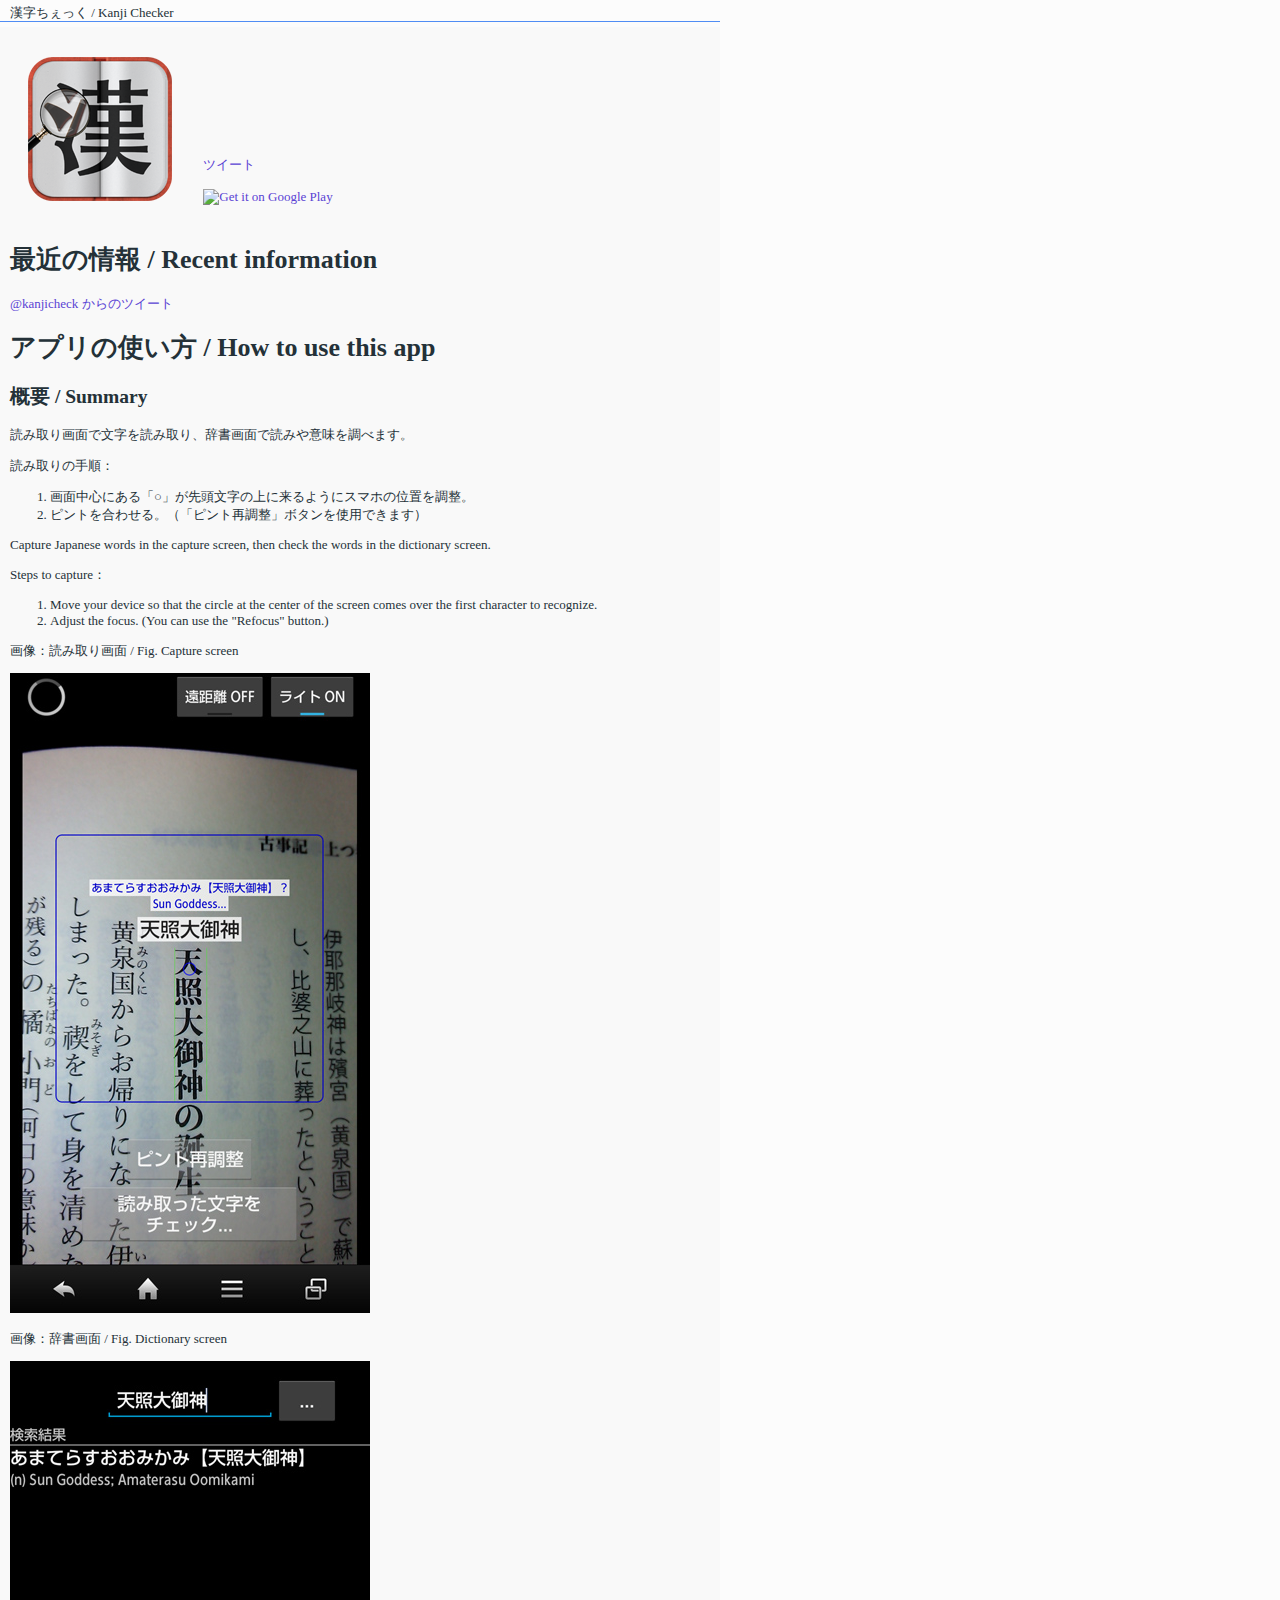
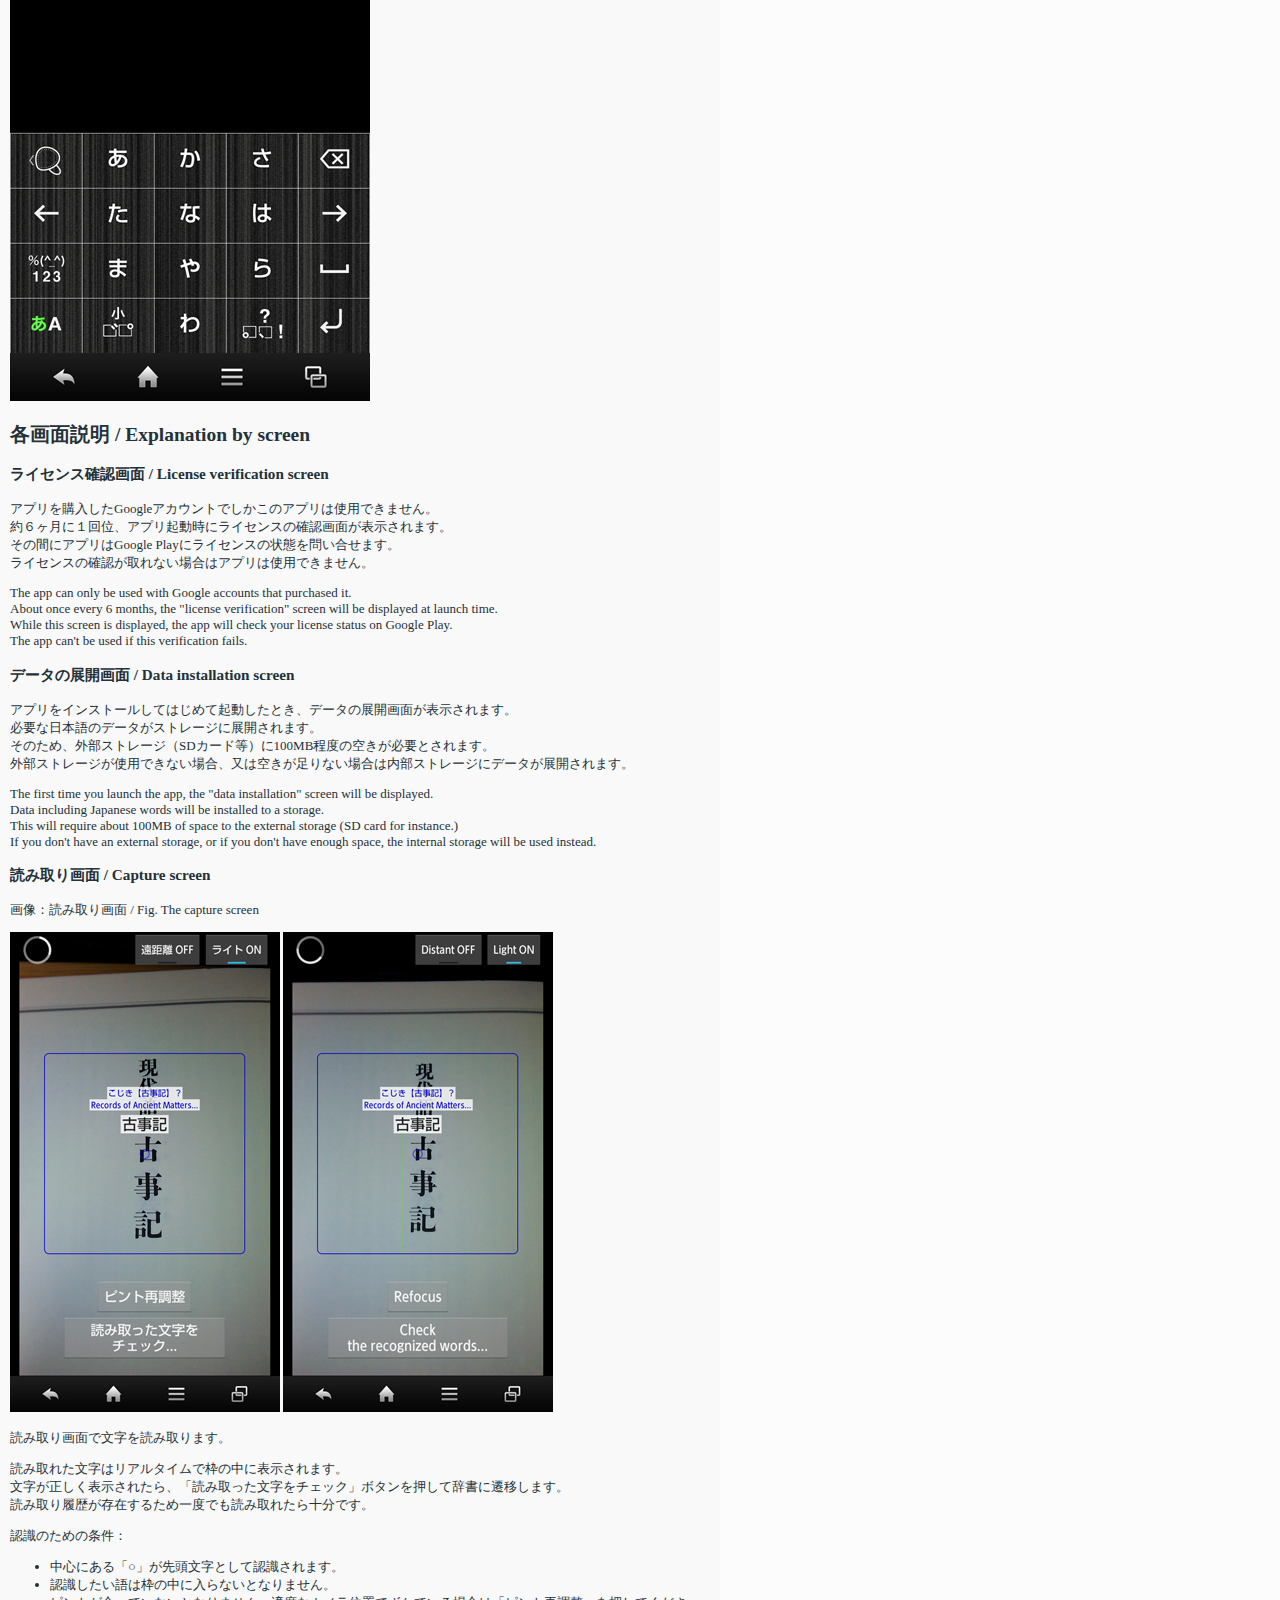
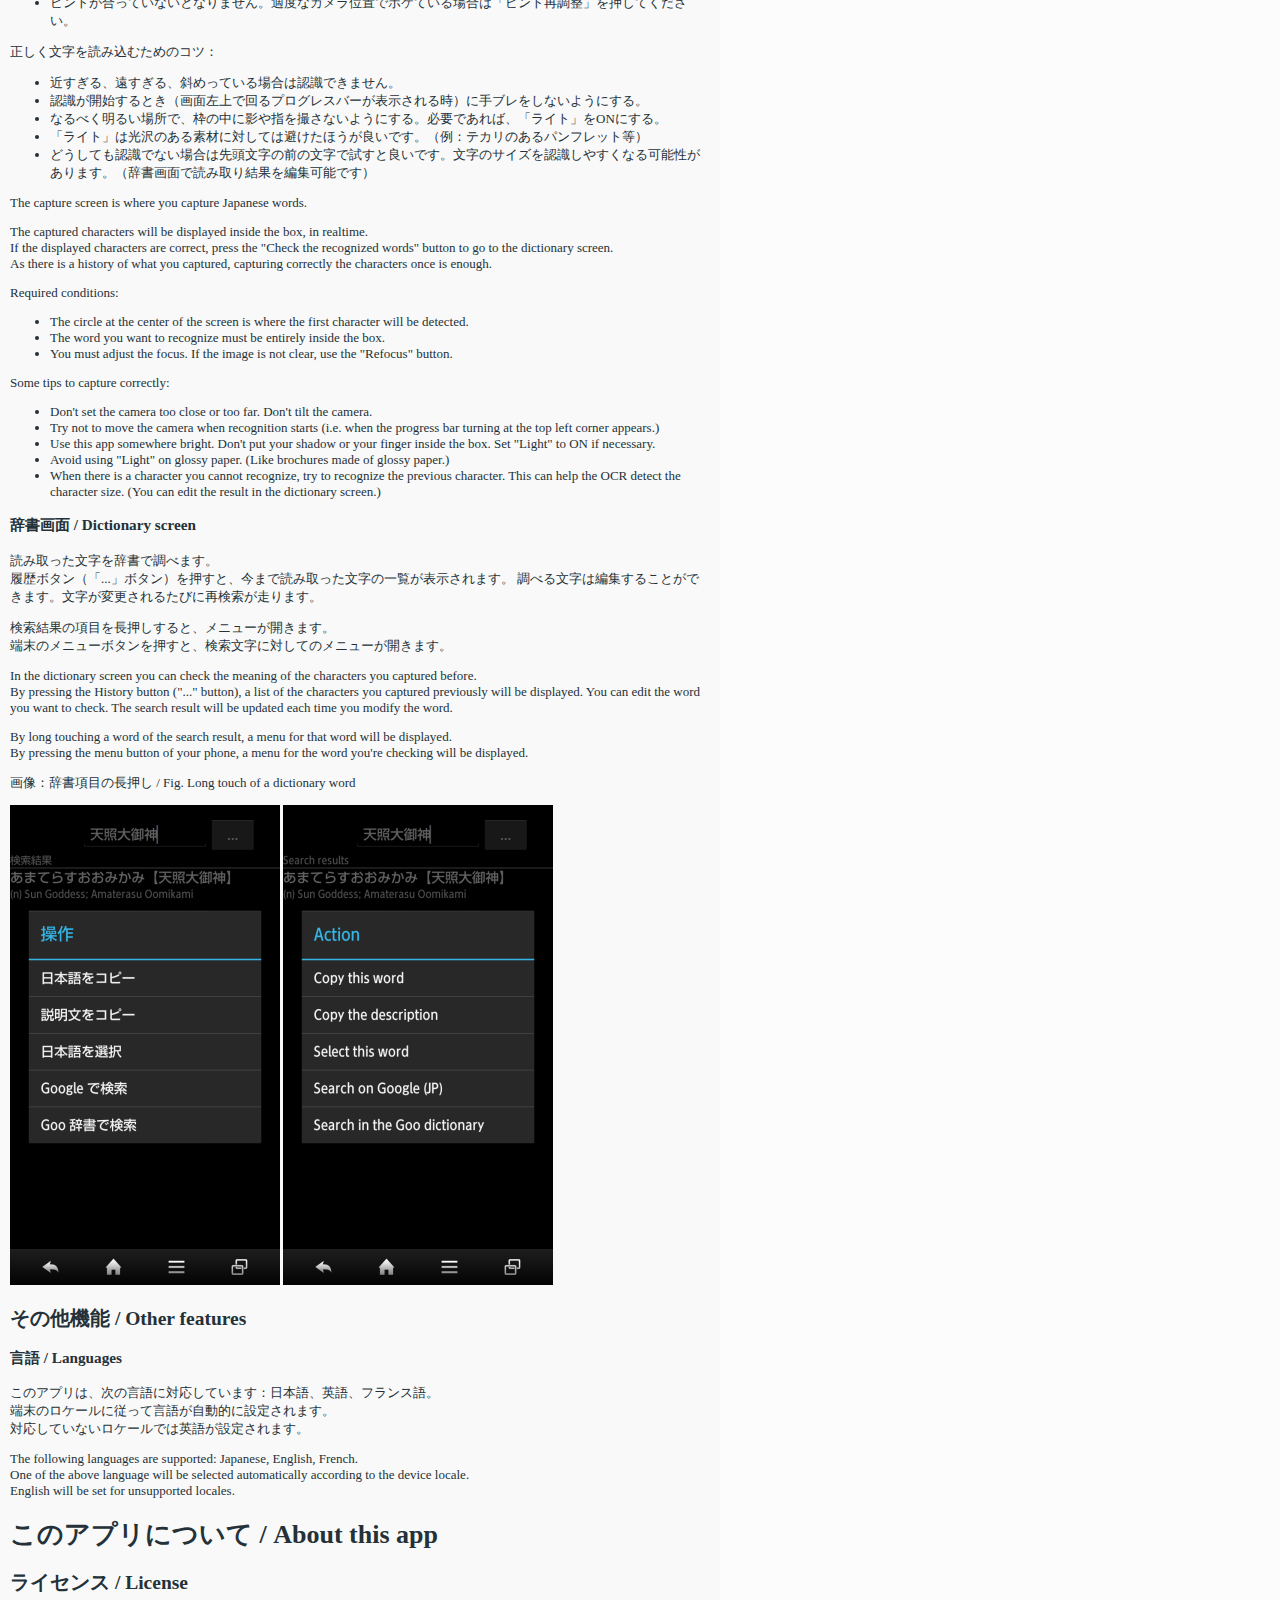
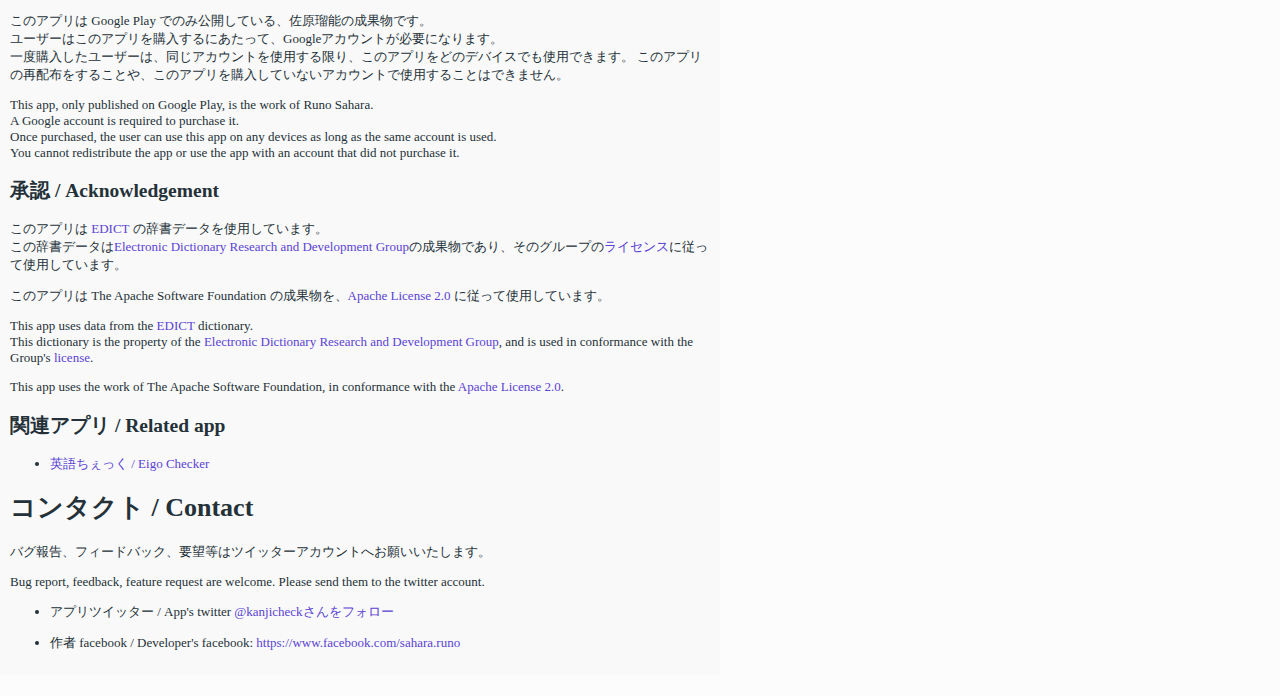
==== kanjicheck/index.html @ 9945fd0c "backup" ====
﻿<!DOCTYPE html>
<html>
<head>
<meta charset="UTF-8"/>
<meta name="viewport" content="width=device-width,target-densitydpi=device-dpi,initial-scale=1" />
<title>漢字ちぇっく / Kanji Checker</title>
<link href="test.css" type="text/css" rel="stylesheet" />
</head>
<body>

<div id="fb-root"></div>
<script>(function(d, s, id) {
  var js, fjs = d.getElementsByTagName(s)[0];
  if (d.getElementById(id)) return;
  js = d.createElement(s); js.id = id;
  js.src = "//connect.facebook.net/ja_JP/all.js#xfbml=1";
  fjs.parentNode.insertBefore(js, fjs);
}(document, 'script', 'facebook-jssdk'));</script>

<!-- top begin -->
<div id="global-top" class="wrap">

<!-- top-middle begin -->
<div id="top-middle" class="wrap">
<div class="menu">

<div class="menu-title">
漢字ちぇっく / Kanji Checker
</div>

</div>
</div>
<!-- top-middle end -->

</div>
<!-- top end -->

<div id="global-contents" class="wrap">

<!-- contents-middle begin -->
<div id="contents-middle" class="wrap">

<div class="doc">

<div style="width: 160px; padding: 20px 10px 20px 10px; display: inline-block;">
<center><img src="ic_launcher.png"></center>
</div>

<div style="width: 440px; padding: 10px; display: inline-block;">

<div style="padding: 0px 0px 0px 0px;">
<a href="https://twitter.com/share" class="twitter-share-button" data-url="http://pedantic.jp/kanjicheck/" data-via="kanjicheck" data-lang="ja">ツイート</a>
</div>
<div class="fb-like" data-href="http://pedantic.jp/kanjicheck/" data-width="450" data-show-faces="true" data-send="true"></div>
<!-- +1 ボタン を表示したい位置に次のタグを貼り付けてください。 -->
<!-- <div class="g-plusone" data-annotation="inline" data-width="300"></div> -->
<div style="padding: 15px 0px 0px 0px;">
<a href="https://play.google.com/store/apps/details?id=jp.pedantic.kanjiocr">
  <img alt="Get it on Google Play"
       src="https://developer.android.com/images/brand/ja_generic_rgb_wo_45.png" />
</a></div>

</div>


<script>!function(d,s,id){var js,fjs=d.getElementsByTagName(s)[0],p=/^http:/.test(d.location)?'http':'https';if(!d.getElementById(id)){js=d.createElement(s);js.id=id;js.src=p+'://platform.twitter.com/widgets.js';fjs.parentNode.insertBefore(js,fjs);}}(document, 'script', 'twitter-wjs');</script>
<!-- 最後の +1 ボタン タグの後に次のタグを貼り付けてください。 -->
<script type="text/javascript">
  window.___gcfg = {lang: 'ja'};

  (function() {
    var po = document.createElement('script'); po.type = 'text/javascript'; po.async = true;
    po.src = 'https://apis.google.com/js/plusone.js';
    var s = document.getElementsByTagName('script')[0]; s.parentNode.insertBefore(po, s);
  })();
</script>

<h1>最近の情報 / Recent information</h1>

<a class="twitter-timeline" href="https://twitter.com/kanjicheck" data-widget-id="363666453980934144">@kanjicheck からのツイート</a>
<script>!function(d,s,id){var js,fjs=d.getElementsByTagName(s)[0],p=/^http:/.test(d.location)?'http':'https';if(!d.getElementById(id)){js=d.createElement(s);js.id=id;js.src=p+"://platform.twitter.com/widgets.js";fjs.parentNode.insertBefore(js,fjs);}}(document,"script","twitter-wjs");</script>

<h1>アプリの使い方 / How to use this app</h1>

<h2>概要 / Summary</h2>

<p>
読み取り画面で文字を読み取り、辞書画面で読みや意味を調べます。
</p>

<p>
読み取りの手順：
<ol>
<li>画面中心にある「○」が先頭文字の上に来るようにスマホの位置を調整。</li>
<li>ピントを合わせる。（「ピント再調整」ボタンを使用できます）</li>
</ol>
</p>

<p>
Capture Japanese words in the capture screen, then check the words in the dictionary screen.
</p>

<p>
Steps to capture：
<ol>
<li>Move your device so that the circle at the center of the screen comes over the first character to recognize.</li>
<li>Adjust the focus. (You can use the "Refocus" button.)</li>
</ol>
</p>

<p>
画像：読み取り画面 / Fig. Capture screen<br>
</p>

<p>
<img src="screen_capture.jpg" />
</p>

<p>
画像：辞書画面 / Fig. Dictionary screen
</p>

<p>
<img src="screen_dictionary.jpg" />
</p>

<h2>各画面説明 / Explanation by screen</h2>

<h3>ライセンス確認画面 / License verification screen</h3>

<p>
アプリを購入したGoogleアカウントでしかこのアプリは使用できません。<br>
約６ヶ月に１回位、アプリ起動時にライセンスの確認画面が表示されます。<br>
その間にアプリはGoogle Playにライセンスの状態を問い合せます。<br>
ライセンスの確認が取れない場合はアプリは使用できません。
</p>

<p>
The app can only be used with Google accounts that purchased it.<br>
About once every 6 months, the "license verification" screen will be displayed at launch time.<br>
While this screen is displayed, the app will check your license status on Google Play.<br>
The app can't be used if this verification fails.
</p>

<h3>データの展開画面 / Data installation screen</h3>

<p>
アプリをインストールしてはじめて起動したとき、データの展開画面が表示されます。<br>
必要な日本語のデータがストレージに展開されます。<br>
そのため、外部ストレージ（SDカード等）に100MB程度の空きが必要とされます。<br>
外部ストレージが使用できない場合、又は空きが足りない場合は内部ストレージにデータが展開されます。
</p>

<p>
The first time you launch the app, the "data installation" screen will be displayed.<br>
Data including Japanese words will be installed to a storage.<br>
This will require about 100MB of space to the external storage (SD card for instance.)<br>
If you don't have an external storage, or if you don't have enough space, the internal storage will be used instead.
</p>

<h3>読み取り画面 / Capture screen</h3>

<p>
画像：読み取り画面 / Fig. The capture screen
</p>

<p>
<img src="capture-ja.jpg">
<img src="capture-en.jpg">
</p>

<p>
読み取り画面で文字を読み取ります。
</p>

<p>
読み取れた文字はリアルタイムで枠の中に表示されます。<br>
文字が正しく表示されたら、「読み取った文字をチェック」ボタンを押して辞書に遷移します。<br>
読み取り履歴が存在するため一度でも読み取れたら十分です。<br>
</p>

<p>
認識のための条件：<br>
<ul>
<li>中心にある「○」が先頭文字として認識されます。</li>
<li>認識したい語は枠の中に入らないとなりません。</li>
<li>ピントが合っていないとなりません。適度なカメラ位置でボケている場合は「ピント再調整」を押してください。</li>
</ul>
</p>

<p>
正しく文字を読み込むためのコツ：
<ul>
<li>近すぎる、遠すぎる、斜めっている場合は認識できません。</li>
<li>認識が開始するとき（画面左上で回るプログレスバーが表示される時）に手ブレをしないようにする。</li>
<li>なるべく明るい場所で、枠の中に影や指を撮さないようにする。必要であれば、「ライト」をONにする。</li>
<li>「ライト」は光沢のある素材に対しては避けたほうが良いです。（例：テカリのあるパンフレット等）</li>
<li>どうしても認識でない場合は先頭文字の前の文字で試すと良いです。文字のサイズを認識しやすくなる可能性があります。（辞書画面で読み取り結果を編集可能です）</li>
</ul>
</p>

<p>
The capture screen is where you capture Japanese words.
</p>

<p>
The captured characters will be displayed inside the box, in realtime.<br>
If the displayed characters are correct, press the "Check the recognized words" button to go to the dictionary screen.<br>
As there is a history of what you captured, capturing correctly the characters once is enough.
</p>

<p>
Required conditions:<br>
<ul>
<li>The circle at the center of the screen is where the first character will be detected.</li>
<li>The word you want to recognize must be entirely inside the box.</li>
<li>You must adjust the focus. If the image is not clear, use the "Refocus" button.</li>
</ul>
</p>

<p>
Some tips to capture correctly:
<ul>
<li>Don't set the camera too close or too far. Don't tilt the camera.</li>
<li>Try not to move the camera when recognition starts (i.e. when the progress bar turning at the top left corner appears.)</li>
<li>Use this app somewhere bright. Don't put your shadow or your finger inside the box. Set "Light" to ON if necessary.</li>
<li>Avoid using "Light" on glossy paper. (Like brochures made of glossy paper.)</li>
<li>When there is a character you cannot recognize, try to recognize the previous character. This can help the OCR detect the character size. (You can edit the result in the dictionary screen.)</li>
</ul>
</p>

<h3>辞書画面 / Dictionary screen</h3>

<p>
読み取った文字を辞書で調べます。<br>
履歴ボタン（「...」ボタン）を押すと、今まで読み取った文字の一覧が表示されます。
調べる文字は編集することができます。文字が変更されるたびに再検索が走ります。<br>
</p>

<p>
検索結果の項目を長押しすると、メニューが開きます。<br>
端末のメニューボタンを押すと、検索文字に対してのメニューが開きます。<br>
</p>

<p>
In the dictionary screen you can check the meaning of the characters you captured before.<br>
By pressing the History button ("..." button), a list of the characters you captured previously will be displayed.
You can edit the word you want to check. The search result will be updated each time you modify the word.<br>
</p>

<p>
By long touching a word of the search result, a menu for that word will be displayed.<br>
By pressing the menu button of your phone, a menu for the word you're checking will be displayed.
</p>

<p>
画像：辞書項目の長押し / Fig. Long touch of a dictionary word
</p>

<p>
<img src="action-ja.png">
<img src="action-en.png">
</p>

<h2>その他機能 / Other features</h2>

<h3>言語 / Languages</h3>

<p>
このアプリは、次の言語に対応しています：日本語、英語、フランス語。<br>
端末のロケールに従って言語が自動的に設定されます。<br>
対応していないロケールでは英語が設定されます。
</p>

<p>
The following languages are supported: Japanese, English, French.<br>
One of the above language will be selected automatically according to the device locale.<br>
English will be set for unsupported locales.
</p>

<h1>このアプリについて / About this app</h1>

<h2>ライセンス / License</h2>

<p>
このアプリは Google Play でのみ公開している、佐原瑠能の成果物です。<br>
ユーザーはこのアプリを購入するにあたって、Googleアカウントが必要になります。<br>
一度購入したユーザーは、同じアカウントを使用する限り、このアプリをどのデバイスでも使用できます。<by>
このアプリの再配布をすることや、このアプリを購入していないアカウントで使用することはできません。
</p>

<p>
This app, only published on Google Play, is the work of Runo Sahara.<br>
A Google account is required to purchase it.<br>
Once purchased, the user can use this app on any devices as long as the same account is used.<br>
You cannot redistribute the app or use the app with an account that did not purchase it.
</p>

<h2>承認 / Acknowledgement</h2>

<p>
このアプリは <a href="http://www.csse.monash.edu.au/~jwb/edict.html" target="_blank">EDICT</a> の辞書データを使用しています。<br>
この辞書データは<a href="http://www.edrdg.org/" target="_blank">Electronic Dictionary Research and Development Group</a>の成果物であり、そのグループの<a href="http://www.edrdg.org/edrdg/licence.html" target="_blank">ライセンス</a>に従って使用しています。
</p>

<p>
このアプリは The Apache Software Foundation の成果物を、<a href="http://www.apache.org/licenses/LICENSE-2.0.txt" target="_blank">Apache License 2.0</a> に従って使用しています。
</p>

<p>
This app uses data from the <a href="http://www.csse.monash.edu.au/~jwb/edict.html" target="_blank">EDICT</a> dictionary.<br>
This dictionary is the property of the <a href="http://www.edrdg.org/" target="_blank">Electronic Dictionary Research and Development Group</a>, and is used in conformance with the Group's <a href="http://www.edrdg.org/edrdg/licence.html" target="_blank">license</a>.
</p>

<p>
This app uses the work of The Apache Software Foundation, in conformance with the <a href="http://www.apache.org/licenses/LICENSE-2.0.txt" target="_blank">Apache License 2.0</a>.
</p>

<h2>関連アプリ / Related app</h2>

<p>
<ul>
<li>
<a href="http://pedantic.jp/eigocheck/">英語ちぇっく / Eigo Checker</a>
</li>
</ul>
</p>

<h1>コンタクト / Contact</h1>

<p>
バグ報告、フィードバック、要望等はツイッターアカウントへお願いいたします。
</p>

<p>
Bug report, feedback, feature request are welcome. Please send them to the twitter account.
</p>

<p>
<ul>
<li>アプリツイッター / App's twitter <a href="https://twitter.com/kanjicheck" class="twitter-follow-button" data-show-count="false" data-lang="ja">@kanjicheckさんをフォロー</a>
<script>!function(d,s,id){var js,fjs=d.getElementsByTagName(s)[0],p=/^http:/.test(d.location)?'http':'https';if(!d.getElementById(id)){js=d.createElement(s);js.id=id;js.src=p+'://platform.twitter.com/widgets.js';fjs.parentNode.insertBefore(js,fjs);}}(document, 'script', 'twitter-wjs');</script>
</li>
</ul>
</p>

<p>
<ul>
<li>作者 facebook / Developer's facebook: <a href="https://www.facebook.com/sahara.runo" target="_blank">https://www.facebook.com/sahara.runo</a></li>
</ul>
</p>

</div>

</div>
<!-- contents-middle end -->

</div>
<!-- contents end -->

<!-- bottom begin -->
<div id="global-bottom"  class="wrap">

<!-- bottom-middle begin -->
<div id="bottom-middle" class="wrap">
</div>
<!-- bottom-middle end -->

</div>
<!-- bottom end -->

</body>
</html>
---- kanjicheck/test.css ----
﻿
/* Overall */

html
{
	padding: 0px; margin: 0px;
}

body
{
	padding: 0px; margin: 0px;
	
	font-size: 13px;
	color: #243138;

	background-color: #fcfcfc;
}

/* Text */

a
{
	text-decoration: none;
}

a:hover
{
	background-color: #dcebfa;
	text-decoration: underline;
}

a:link
{
	color: #5A43D4;
}

a:visited
{
	color: #7e60ce;
}

/* div wrapper */

div.wrap:after
{
	display: block; clear: both;
	visibility: hidden;
	height: 0px;
	font-size: 0em;
	line-height: 0px;
	content: "";
}

/* Overall icon  */

div.icon-def
{
	width: 7px; height: 7px;
	margin: 7px;
	border-radius: 1px;
	background-color: #508df4;
	display: inline; float: left;
}

div.icon-small-def
{
	width: 3px; height: 3px;
	margin: 9px;
	border-radius: 1px;
	background-color: #508df4;
	display: inline; float: left;
}

/* Global top */

div#global-top
{
/*	margin: 0px auto 0px;*/
	width: 720px; min-height: 21px;
}

div#top-left
{
	width: 220px; min-height: 21px; height: 100%;
	display: block; float: left;
}

div#top-right
{
	width: 220px; min-height: 21px; height: 100%;
	display: block; float: left;
}

div#top-middle
{
	width: 720px; min-height: 21px; height: 100%;
	display: block; float: left;
}

/* Global contents */

div#global-contents
{
/*	margin: 0px auto 0px;*/
	width: 720px; min-height: 600px;
}

div#contents-left
{
	width: 220px; min-height: 600px;
	display: block; float: left;
}

div#contents-right
{
	width: 220px; min-height: 600px;
	display: block; float: left;
}

div#contents-middle
{
	width: 720px; min-height: 600px;
	display: block; float: left;
}

/* Global bottom */

div#global-bottom
{
/*	margin: 0px auto 0px;*/
	width: 720px; min-height: 21px;
}

div#bottom-left
{
	width: 220px; min-height: 21px; height: 100%;
	display: block; float: left;
}

div#bottom-right
{
	width: 220px; min-height: 21px; height: 100%;
	display: block; float: left;
}

div#bottom-middle
{
	width: 720px; min-height: 21px; height: 100%;
	display: block; float: left;
}

/* Top middle */

div#top-middle div.menu
{
	height: 100%; width: 100%;
	display: block; float: left;
	border-bottom: solid 1px #508df4;
}

div#top-middle div.menu div.menu-title
{
	padding: 4px 10px 4px 10px;
	display: inline; float: left;
	max-height: 13px;
	max-width: 480px;
	overflow: hidden;
}

div#top-middle div.menu div.menu-link
{
	display: block; float: right;
}

div#top-middle div.menu div.menu-link a
{
	padding: 3px 5px 3px 20px;
	display: block;
	text-decoration: none;
	border: solid 1px transparent;
	border-radius: 1px;
}

div#top-middle div.menu div.menu-link a:link,
div#top-middle div.menu div.menu-link a:visited
{
	color: #5A43D4;
}

div#top-middle div.menu div.menu-link a:hover,
div#top-middle div.menu div.menu-link a:active
{
	color: #E34444;
	background-color: #fcfcfc;
	border: solid 1px #508df4;
}

/* Contents left */

div#contents-left div.box
{
	margin: 5px 5px 0px 0px;
	border-top: solid 1px #508df4;
	border-right: solid 1px #508df4;
	border-radius: 1px;
}

div#contents-left div.box div.box-title
{
	padding: 4px 10px 4px 10px;
	display: block; float: left;
	max-height: 13px;
	max-width: 200px;
	overflow: hidden;

	border-bottom: solid 1px #508df4;
	border-right: solid 1px #508df4;
	border-radius: 1px;
}

div#contents-left div.box div.nav
{
	padding: 10px 4px 4px 10px;

	max-width: 100%;
	clear: both;
	overflow: hidden;
}

div#contents-left div.box div.nav ul.nav-list
{
	list-style: none;
	padding: 0px;
	margin: 0px;
	max-width: 100%;
}

div#contents-left div.box div.nav ul.nav-list li.nav-link
{
}

div#contents-left div.box div.nav ul.nav-list li.nav-shift-1
{
	margin-left: 13px;
}

div#contents-left div.box div.nav ul.nav-list li.nav-shift-2
{
	margin-left: 26px;
}

div#contents-left div.box div.nav ul.nav-list li.nav-link a,
div#contents-left div.box div.nav ul.nav-list li.nav-link span
{
	padding: 3px 5px 3px 20px;
	display: block;
	text-decoration: none;
	border: solid 1px transparent;
	border-radius: 1px;
}

div#contents-left div.box div.nav ul.nav-list li.nav-link a:link,
div#contents-left div.box div.nav ul.nav-list li.nav-link a:visited
{
	color: #5A43D4;
}

div#contents-left div.box div.nav ul.nav-list li.nav-link a:hover,
div#contents-left div.box div.nav ul.nav-list li.nav-link a:active
{
	color: #E34444;
	background-color: #fcfcfc;
	border: solid 1px #508df4;
}

/* Contents middle */

div#contents-middle div.doc
{
	margin-top: 5px;
	border-radius: 1px;
	padding: 10px;
	background-color: #f9f9f9;
}

div#contents-middle div.dialog
{
	border-top: solid 1px #508df4;
	border-bottom: solid 1px #508df4;
	margin-top: 5px;
	border-radius: 1px;
}

div#contents-middle div.dialog div.dialog-title
{
	padding: 4px 10px 4px 10px;
	display: block; float: left;
	max-height: 13px;
	max-width: 200px;
	overflow: hidden;

	border-bottom: solid 1px #508df4;
	border-right: solid 1px #508df4;
	border-radius: 1px;
}

div#contents-middle div.dialog div.dialog-message
{
	display: block;
	clear: both;
	padding: 10px 4px 10px 10px;
}

/* Contents right */










div#contents-right div.box
{
	margin: 5px 0px 0px 5px;

	border-top: solid 1px #508df4;
	border-left: solid 1px #508df4;
	border-radius: 1px;
}

div#contents-right div.box div.box-title
{
	padding: 4px 10px 4px 10px;
	display: block; float: left;
	max-height: 13px;
	max-width: 200px;
	overflow: hidden;

	border-bottom: solid 1px #508df4;
	border-right: solid 1px #508df4;
	border-radius: 1px;
}

div#contents-right div.box div.nav
{
	padding: 10px 4px 4px 10px;

	max-width: 100%;
	clear:both;
	overflow: hidden;
}

div#contents-right div.box div.nav ul.nav-list
{
	list-style: none;
	padding: 0px;
	margin: 0px;
	max-width: 100%;
}

div#contents-right div.box div.nav ul.nav-list li.nav-link
{
}

div#contents-right div.box div.nav ul.nav-list li.nav-shift-1
{
	margin-left: 13px;
}

div#contents-right div.box div.nav ul.nav-list li.nav-shift-2
{
	margin-left: 26px;
}

div#contents-right div.box div.nav ul.nav-list li.nav-link a,
div#contents-right div.box div.nav ul.nav-list li.nav-link span
{
	padding: 3px 5px 3px 20px;
	display: block;
	text-decoration: none;
	border: solid 1px transparent;
	border-radius: 1px;
}

div#contents-right div.box div.nav ul.nav-list li.nav-link a:link,
div#contents-right div.box div.nav ul.nav-list li.nav-link a:visited
{
	color: #5A43D4;
}

div#contents-right div.box div.nav ul.nav-list li.nav-link a:hover,
div#contents-right div.box div.nav ul.nav-list li.nav-link a:active
{
	color: #E34444;
	background-color: #fcfcfc;
	border: solid 1px #508df4;
	border-bottom: solid 1px #508df4;
}






/* System layer */

div#layer-system
{
	top: 0px; left: 0px;
	width: 100%; height: 100%;
	position: absolute;
	z-index: 1000;
}

div#layer-system #back
{
	position: fixed;
	top: 0px; left: 0px;
	width: 100%; height: 100%;
	background-color: #fcfcfc;
	opacity: 0.8;
}

div#layer-system div.dialog
{
	position: fixed;
	top: 50%; left: 50%;

	display: block; float: left;

	background-color: #fcfcfc;

	border: solid 1px #508df4;
	border-radius: 1px;

	z-index: 10;
}

div#layer-system div.dialog div.dialog-title
{
	padding: 4px 10px 4px 10px;
	display: block; float: left;
	max-height: 13px;
	max-width: 200px;
	overflow: hidden;

	border-bottom: solid 1px #508df4;
	border-right: solid 1px #508df4;
	border-radius: 1px;
}

div#layer-system div.dialog div.dialog-message
{
	display: block;
	clear: both;
	padding: 10px 4px 10px 10px;
}

/* Login dialog */

div#login-dialog
{
	margin: -100px 0px 0px -160px;
	max-width: 320px; max-height: 200px;
}

div#wait-dialog
{
	margin: -80px 0px 0px -160px;
	max-width: 320px; max-height: 160px;
}

/* Forms */

.input-line
{
	width: 200px;
}

.input-password
{
	width: 200px;
}

.input-button
{
}

div.form-left
{
	display: table-cell;
	width: 80px; height: 100%;
	min-height: 30px;
	padding: 4px;
	vertical-align: middle;
}

div.form-right
{
	display: table-cell;
	height: 100%;
	min-height: 30px;
	padding: 4px;
	vertical-align: middle;
}

div.form-line
{
	height: 100%;
	min-height: 30px;
	padding: 4px;
}
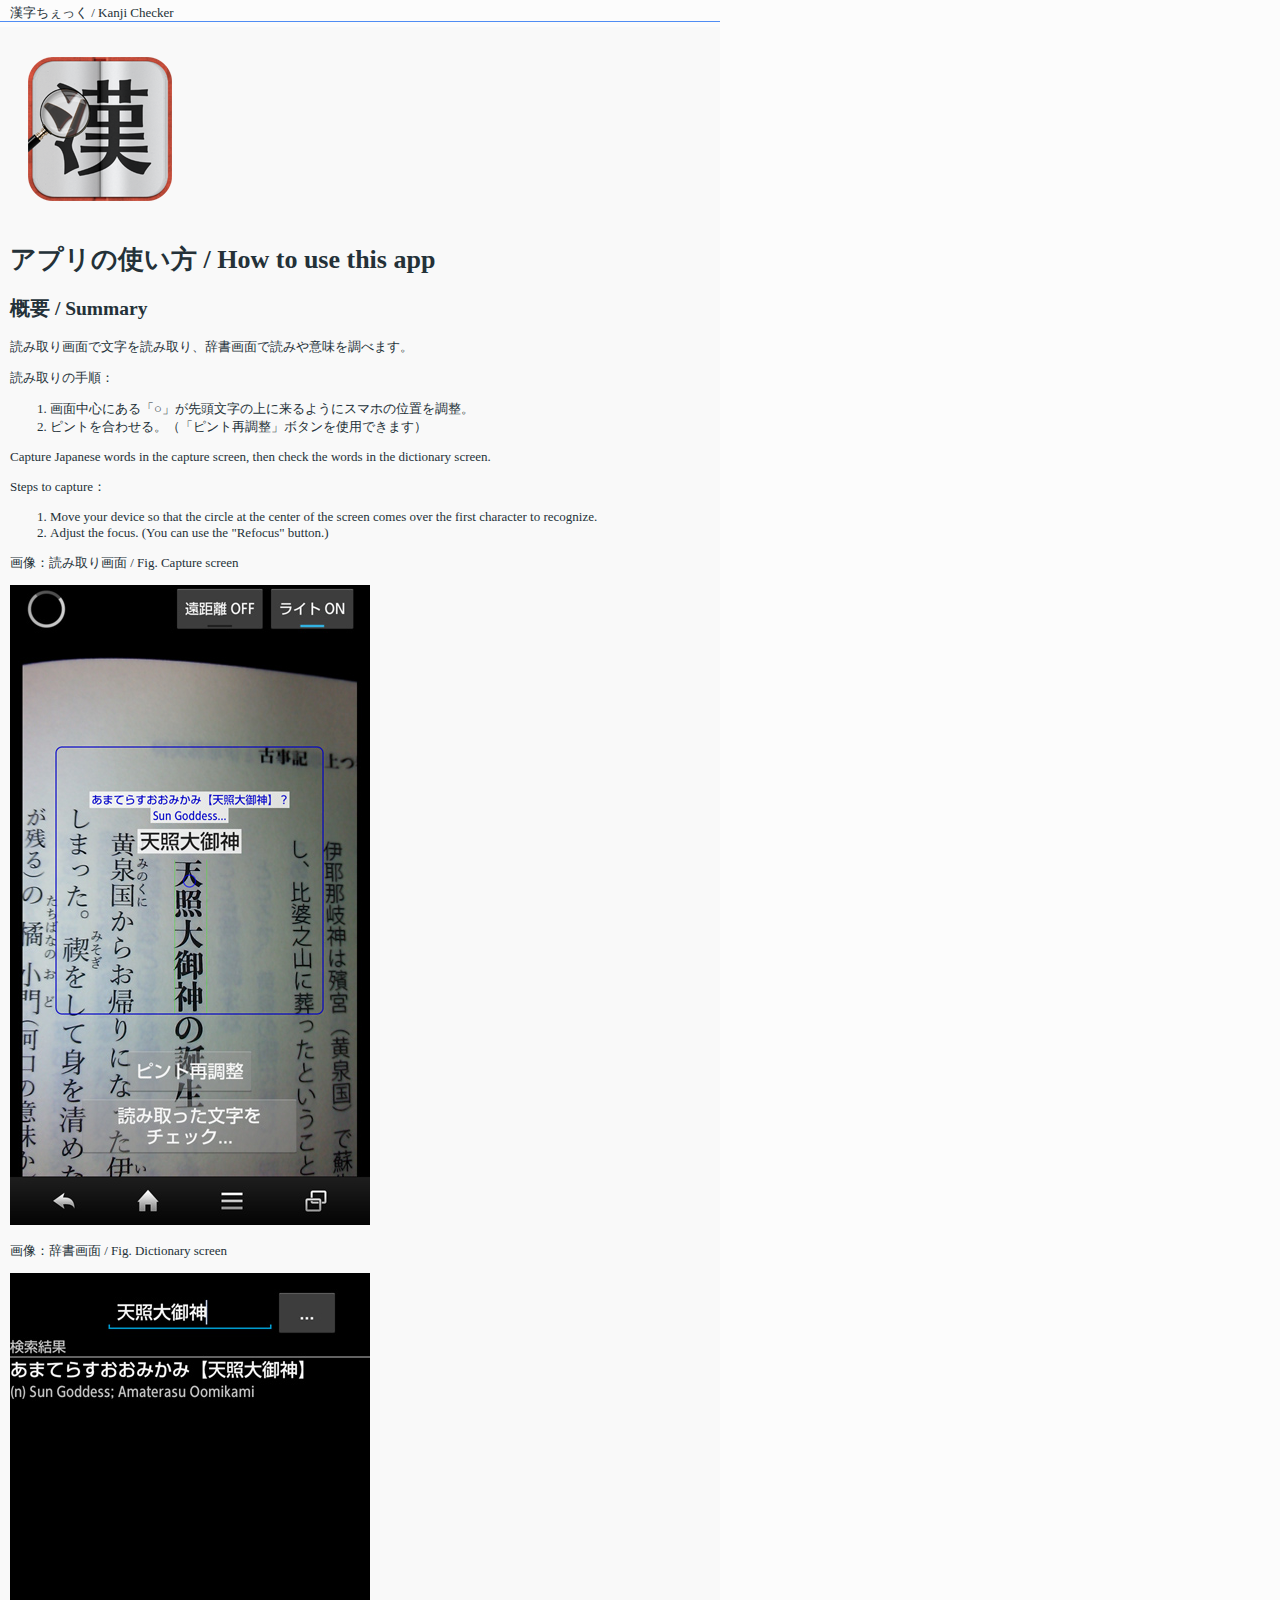
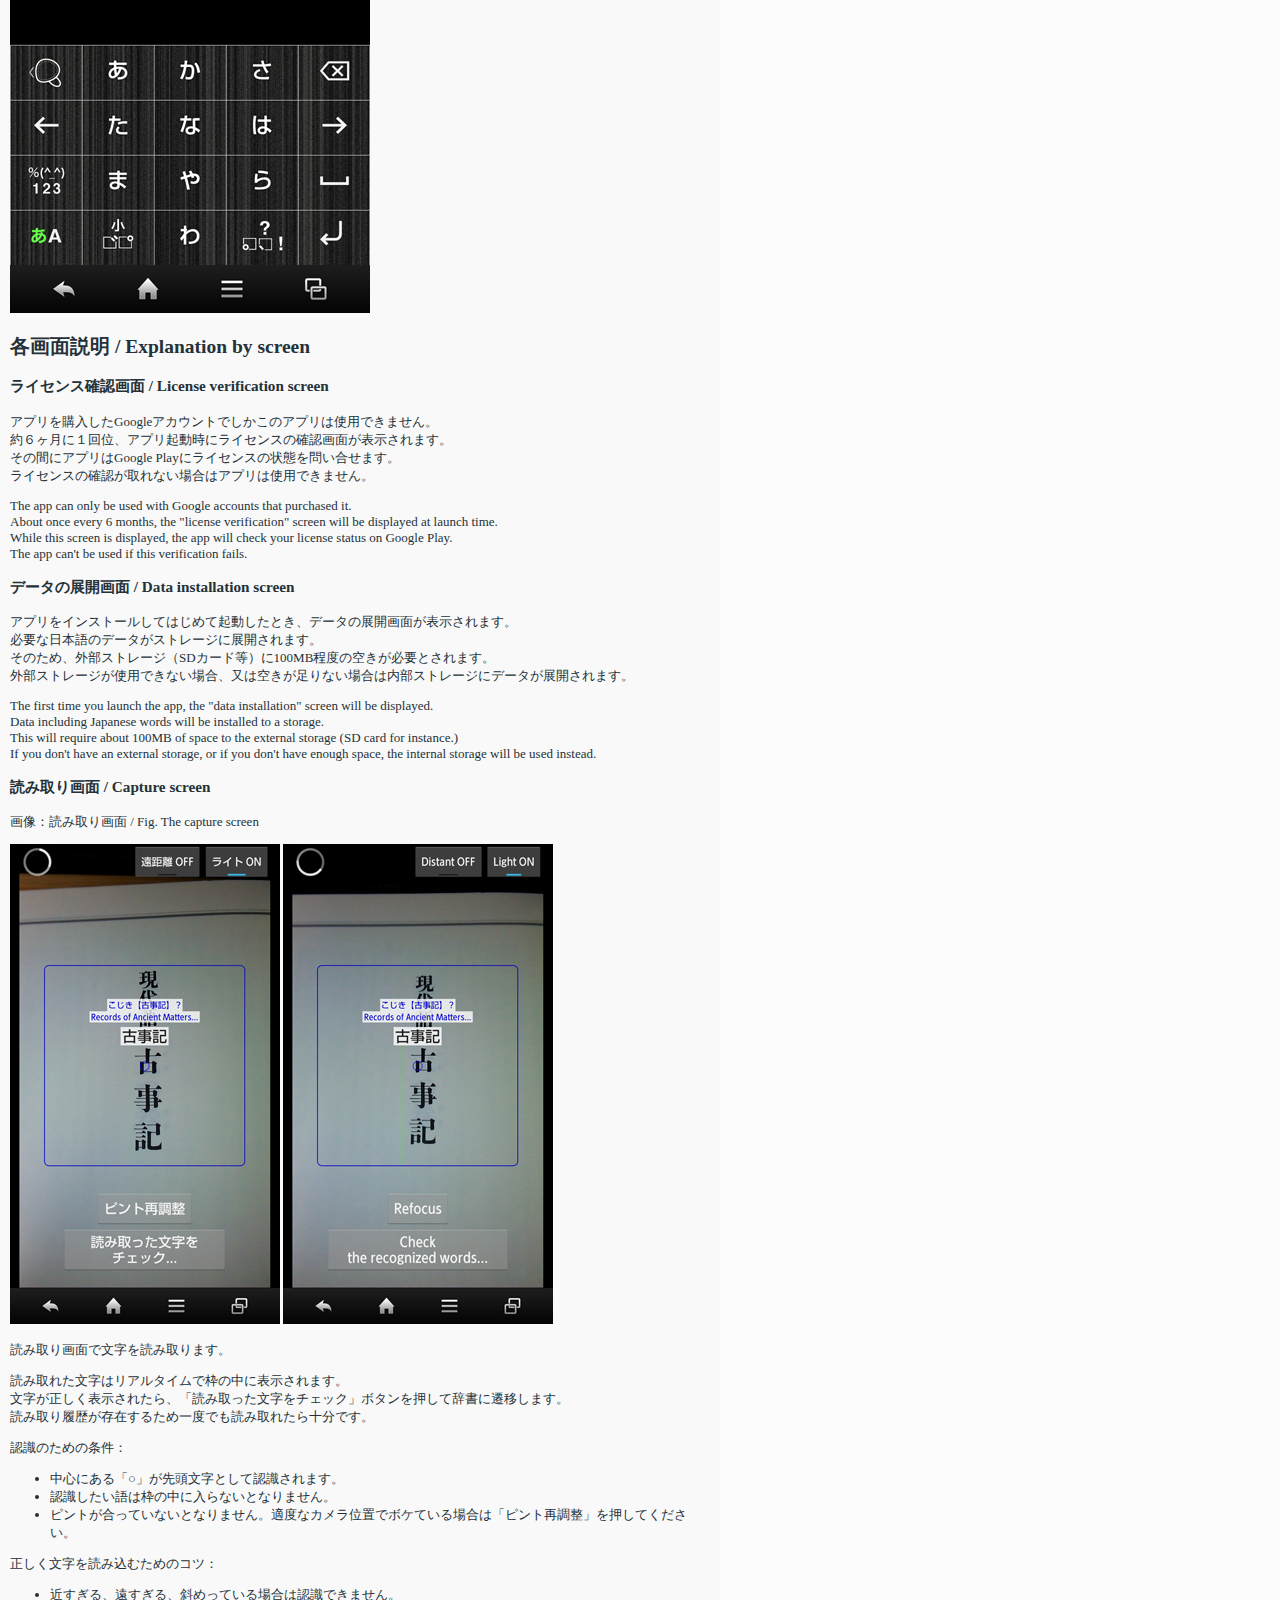
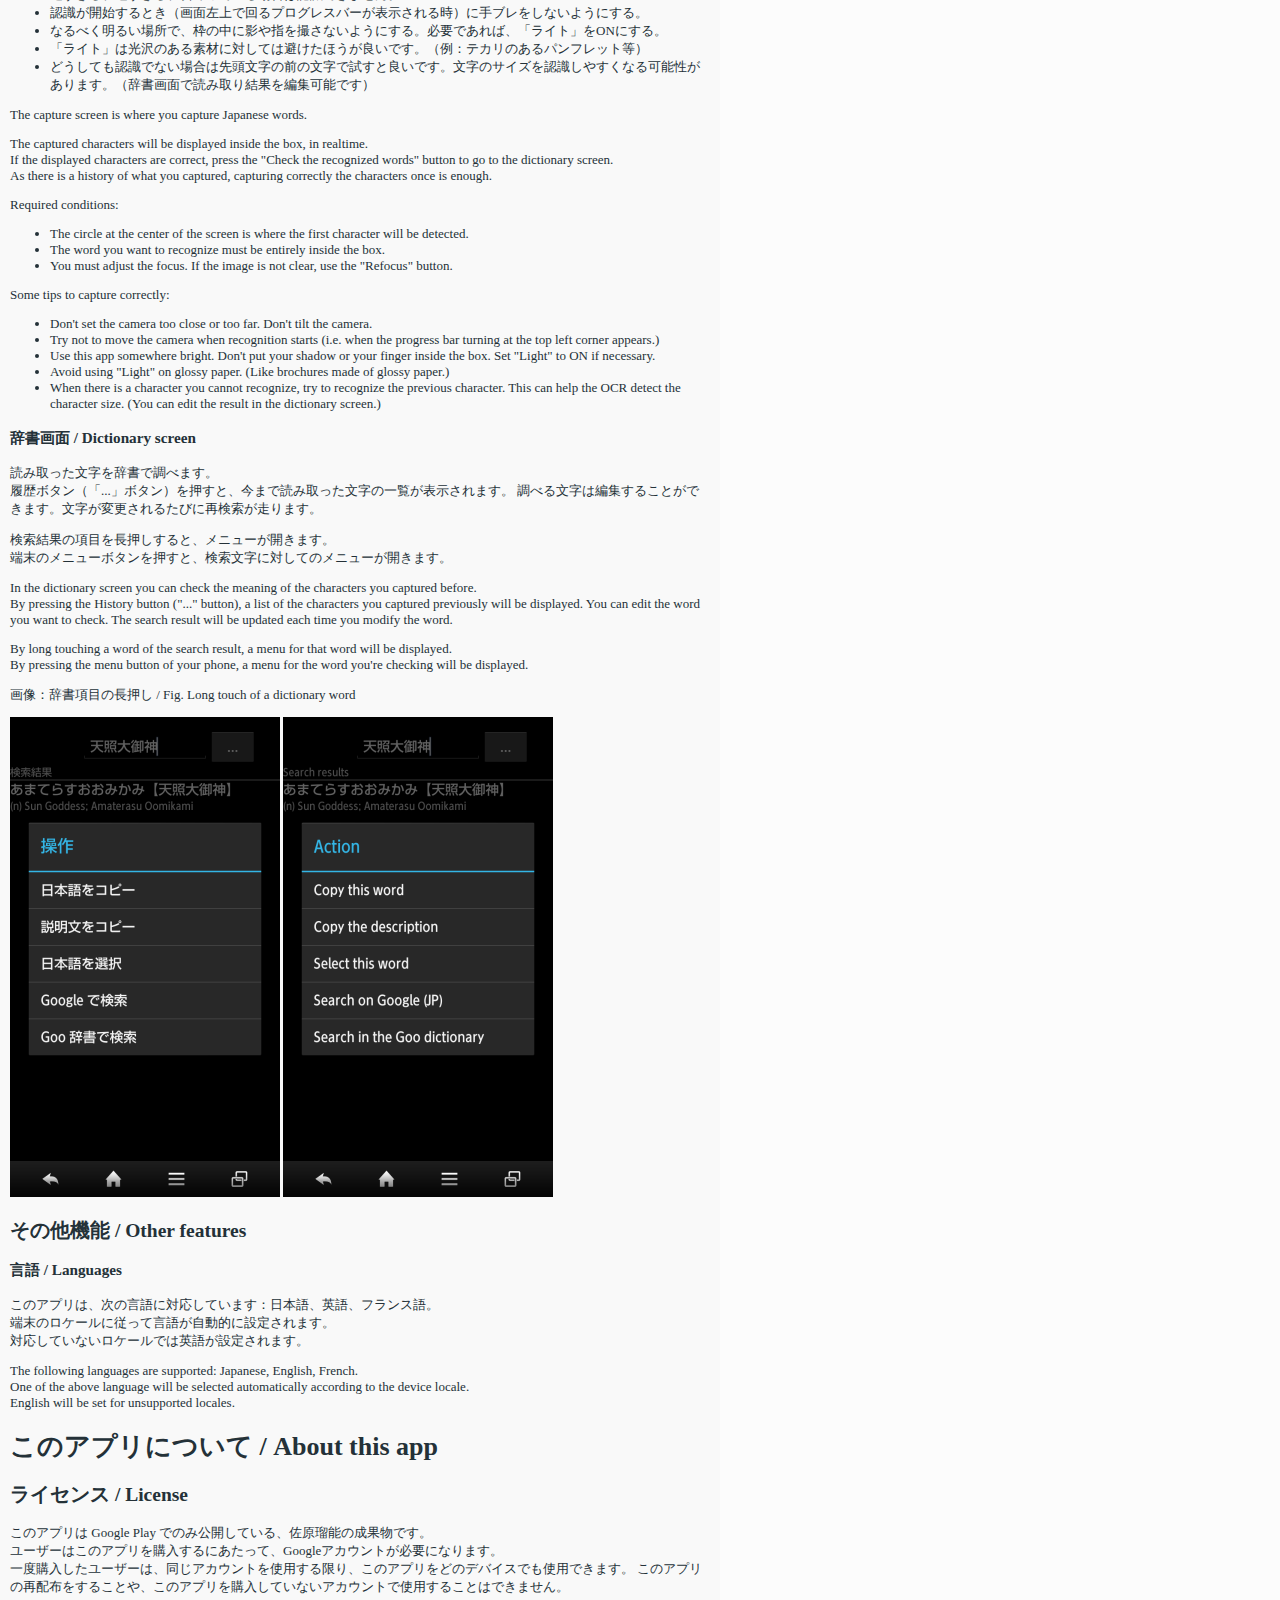
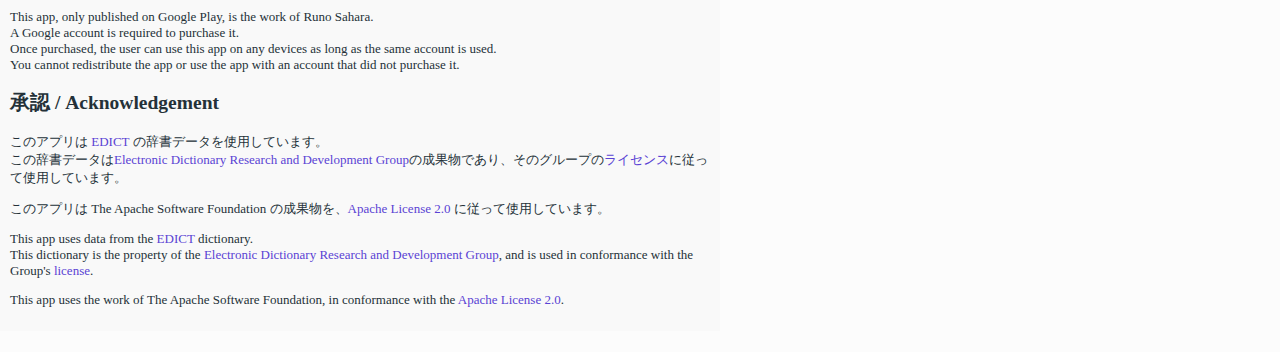
==== commit 41b2031a: "deleted old info" ====
--- a/kanjicheck/index.html
+++ b/kanjicheck/index.html
@@ -8,15 +8,6 @@
 </head>
 <body>
 
-<div id="fb-root"></div>
-<script>(function(d, s, id) {
-  var js, fjs = d.getElementsByTagName(s)[0];
-  if (d.getElementById(id)) return;
-  js = d.createElement(s); js.id = id;
-  js.src = "//connect.facebook.net/ja_JP/all.js#xfbml=1";
-  fjs.parentNode.insertBefore(js, fjs);
-}(document, 'script', 'facebook-jssdk'));</script>
-
 <!-- top begin -->
 <div id="global-top" class="wrap">
 
@@ -45,40 +36,6 @@
 <div style="width: 160px; padding: 20px 10px 20px 10px; display: inline-block;">
 <center><img src="ic_launcher.png"></center>
 </div>
-
-<div style="width: 440px; padding: 10px; display: inline-block;">
-
-<div style="padding: 0px 0px 0px 0px;">
-<a href="https://twitter.com/share" class="twitter-share-button" data-url="http://pedantic.jp/kanjicheck/" data-via="kanjicheck" data-lang="ja">ツイート</a>
-</div>
-<div class="fb-like" data-href="http://pedantic.jp/kanjicheck/" data-width="450" data-show-faces="true" data-send="true"></div>
-<!-- +1 ボタン を表示したい位置に次のタグを貼り付けてください。 -->
-<!-- <div class="g-plusone" data-annotation="inline" data-width="300"></div> -->
-<div style="padding: 15px 0px 0px 0px;">
-<a href="https://play.google.com/store/apps/details?id=jp.pedantic.kanjiocr">
-  <img alt="Get it on Google Play"
-       src="https://developer.android.com/images/brand/ja_generic_rgb_wo_45.png" />
-</a></div>
-
-</div>
-
-
-<script>!function(d,s,id){var js,fjs=d.getElementsByTagName(s)[0],p=/^http:/.test(d.location)?'http':'https';if(!d.getElementById(id)){js=d.createElement(s);js.id=id;js.src=p+'://platform.twitter.com/widgets.js';fjs.parentNode.insertBefore(js,fjs);}}(document, 'script', 'twitter-wjs');</script>
-<!-- 最後の +1 ボタン タグの後に次のタグを貼り付けてください。 -->
-<script type="text/javascript">
-  window.___gcfg = {lang: 'ja'};
-
-  (function() {
-    var po = document.createElement('script'); po.type = 'text/javascript'; po.async = true;
-    po.src = 'https://apis.google.com/js/plusone.js';
-    var s = document.getElementsByTagName('script')[0]; s.parentNode.insertBefore(po, s);
-  })();
-</script>
-
-<h1>最近の情報 / Recent information</h1>
-
-<a class="twitter-timeline" href="https://twitter.com/kanjicheck" data-widget-id="363666453980934144">@kanjicheck からのツイート</a>
-<script>!function(d,s,id){var js,fjs=d.getElementsByTagName(s)[0],p=/^http:/.test(d.location)?'http':'https';if(!d.getElementById(id)){js=d.createElement(s);js.id=id;js.src=p+"://platform.twitter.com/widgets.js";fjs.parentNode.insertBefore(js,fjs);}}(document,"script","twitter-wjs");</script>
 
 <h1>アプリの使い方 / How to use this app</h1>
 
@@ -316,40 +273,6 @@
 This app uses the work of The Apache Software Foundation, in conformance with the <a href="http://www.apache.org/licenses/LICENSE-2.0.txt" target="_blank">Apache License 2.0</a>.
 </p>
 
-<h2>関連アプリ / Related app</h2>
-
-<p>
-<ul>
-<li>
-<a href="http://pedantic.jp/eigocheck/">英語ちぇっく / Eigo Checker</a>
-</li>
-</ul>
-</p>
-
-<h1>コンタクト / Contact</h1>
-
-<p>
-バグ報告、フィードバック、要望等はツイッターアカウントへお願いいたします。
-</p>
-
-<p>
-Bug report, feedback, feature request are welcome. Please send them to the twitter account.
-</p>
-
-<p>
-<ul>
-<li>アプリツイッター / App's twitter <a href="https://twitter.com/kanjicheck" class="twitter-follow-button" data-show-count="false" data-lang="ja">@kanjicheckさんをフォロー</a>
-<script>!function(d,s,id){var js,fjs=d.getElementsByTagName(s)[0],p=/^http:/.test(d.location)?'http':'https';if(!d.getElementById(id)){js=d.createElement(s);js.id=id;js.src=p+'://platform.twitter.com/widgets.js';fjs.parentNode.insertBefore(js,fjs);}}(document, 'script', 'twitter-wjs');</script>
-</li>
-</ul>
-</p>
-
-<p>
-<ul>
-<li>作者 facebook / Developer's facebook: <a href="https://www.facebook.com/sahara.runo" target="_blank">https://www.facebook.com/sahara.runo</a></li>
-</ul>
-</p>
-
 </div>
 
 </div>
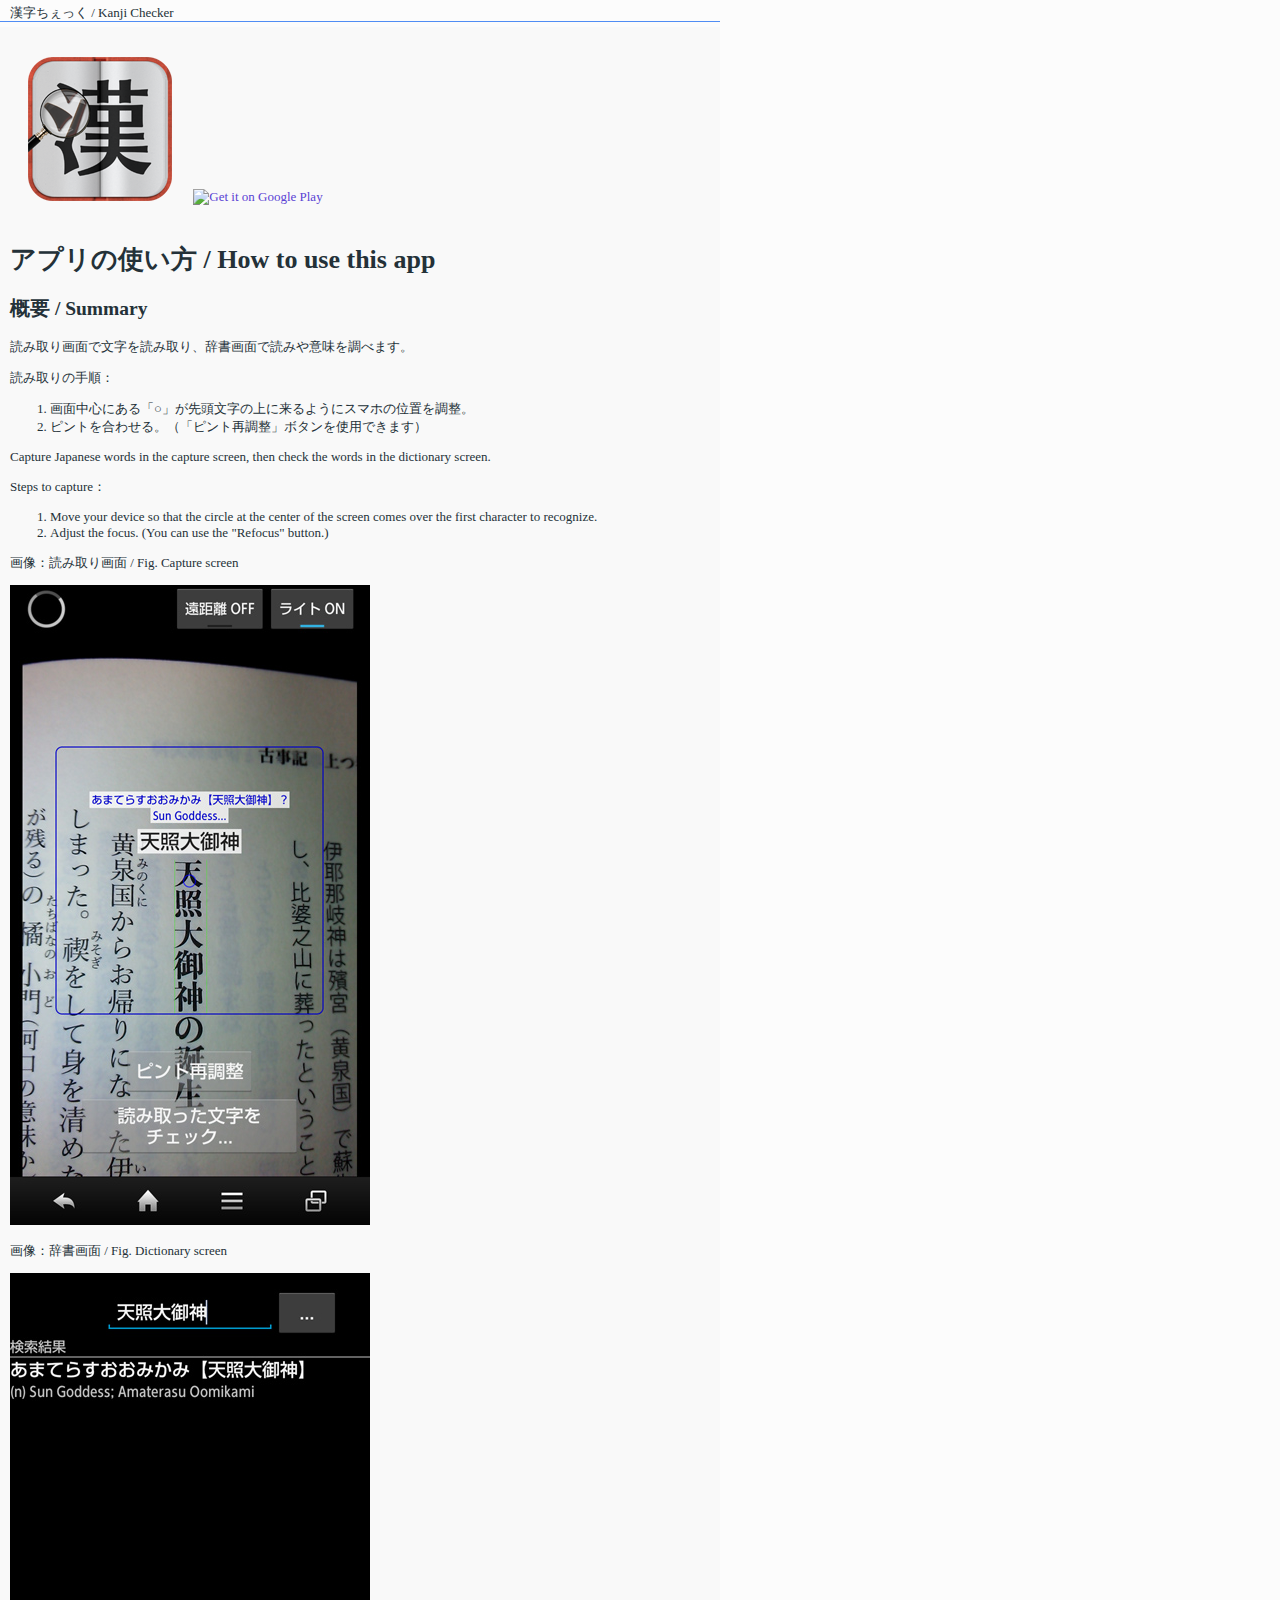
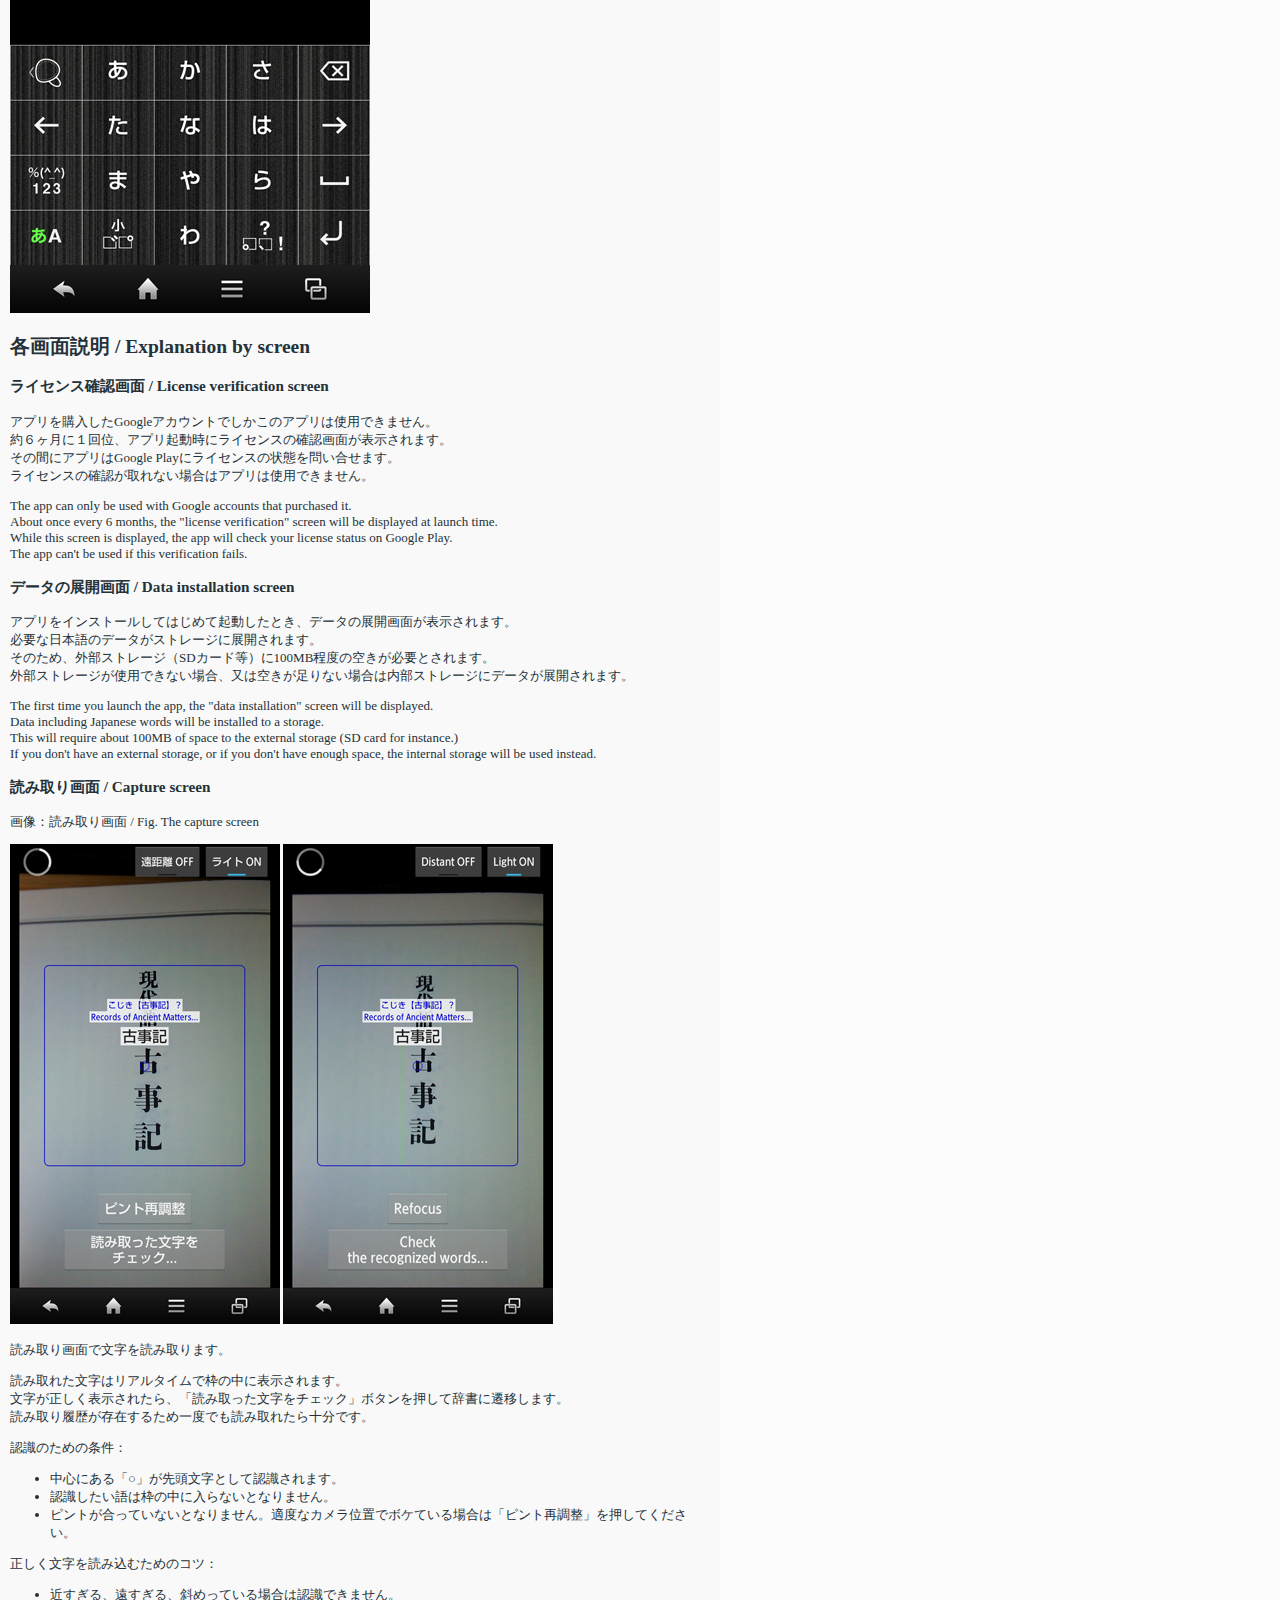
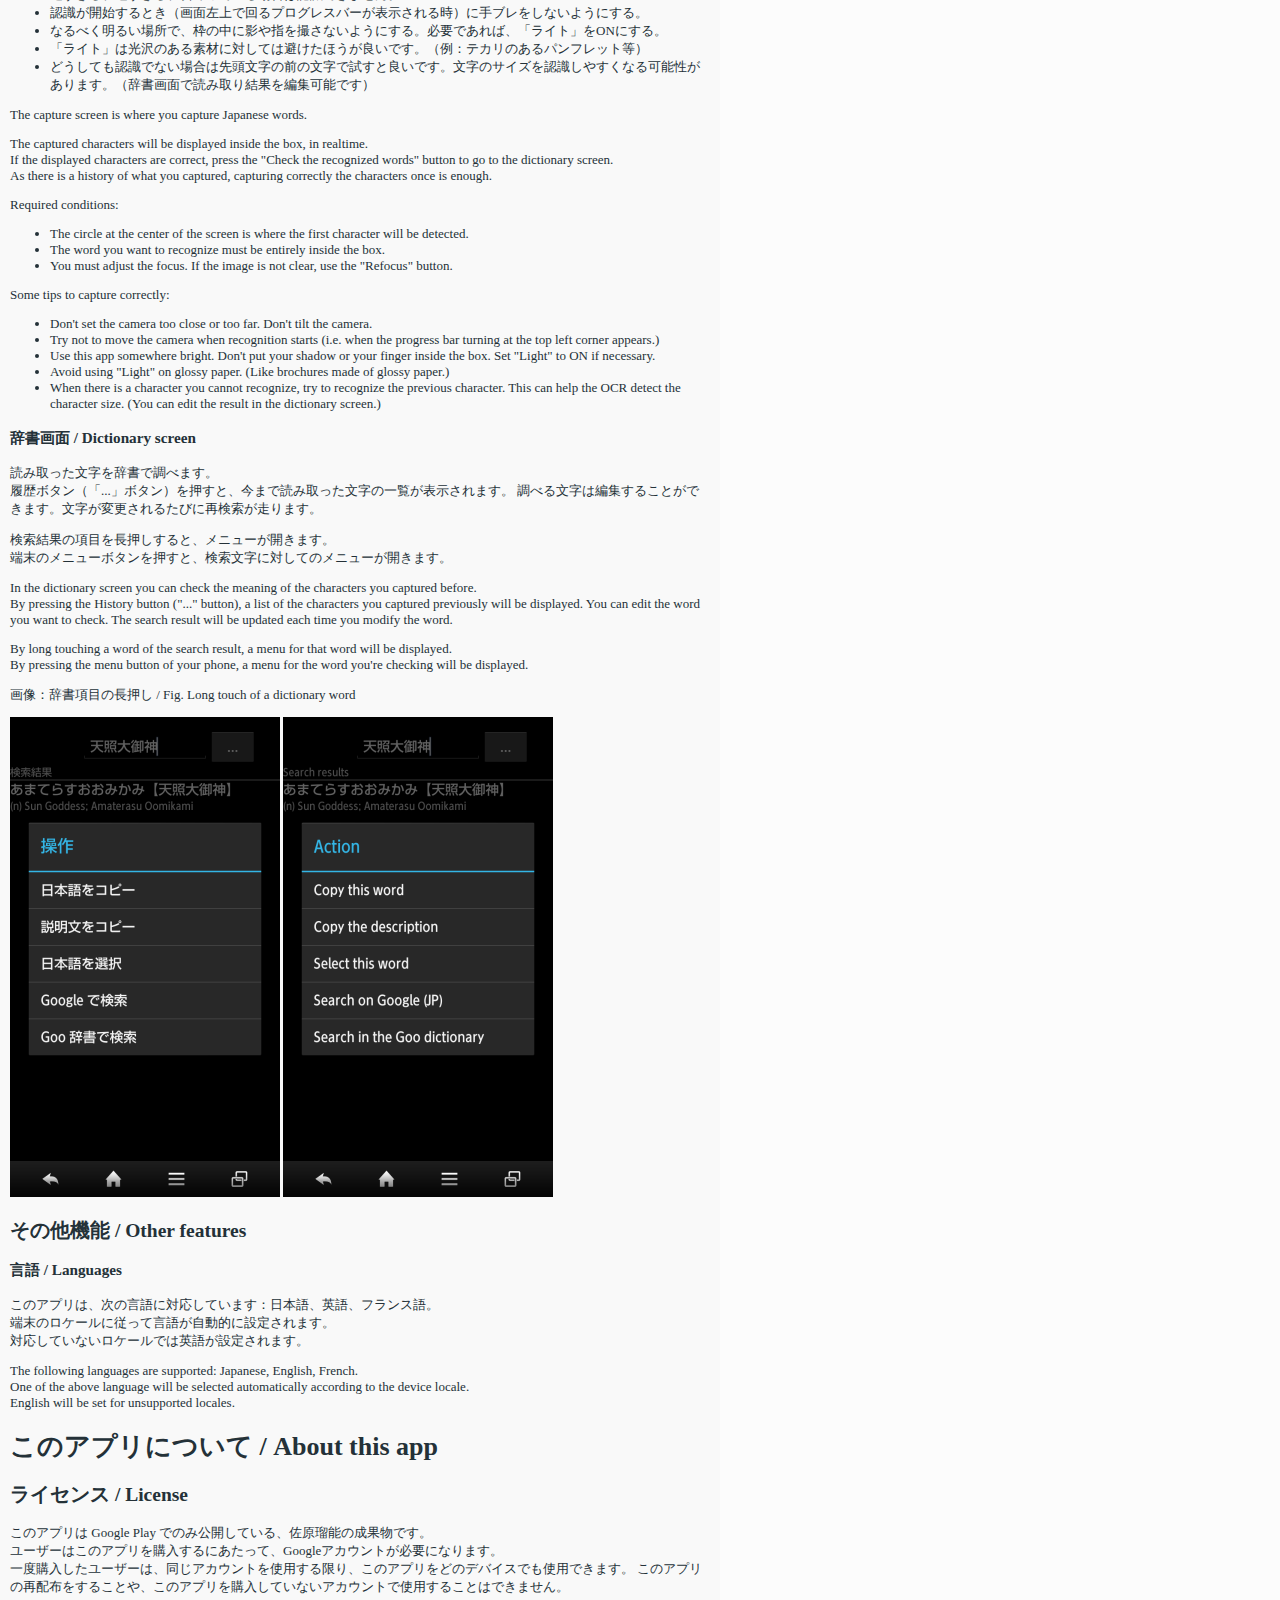
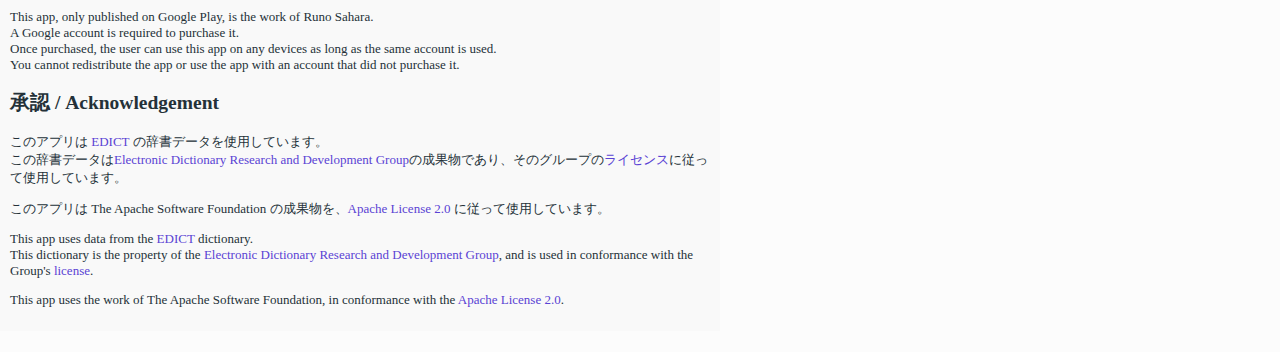
==== commit 84f7305d: "アイコン追加" ====
--- a/kanjicheck/index.html
+++ b/kanjicheck/index.html
@@ -37,6 +37,8 @@
 <center><img src="ic_launcher.png"></center>
 </div>
 
+<a href='https://play.google.com/store/apps/details?id=jp.pedantic.kanjiocr&pcampaignid=MKT-Other-global-all-co-prtnr-py-PartBadge-Mar2515-1'><img alt='Get it on Google Play' src='https://play.google.com/intl/en_us/badges/images/generic/en_badge_web_generic.png' style="width: 240px;" /></a>
+
 <h1>アプリの使い方 / How to use this app</h1>
 
 <h2>概要 / Summary</h2>
